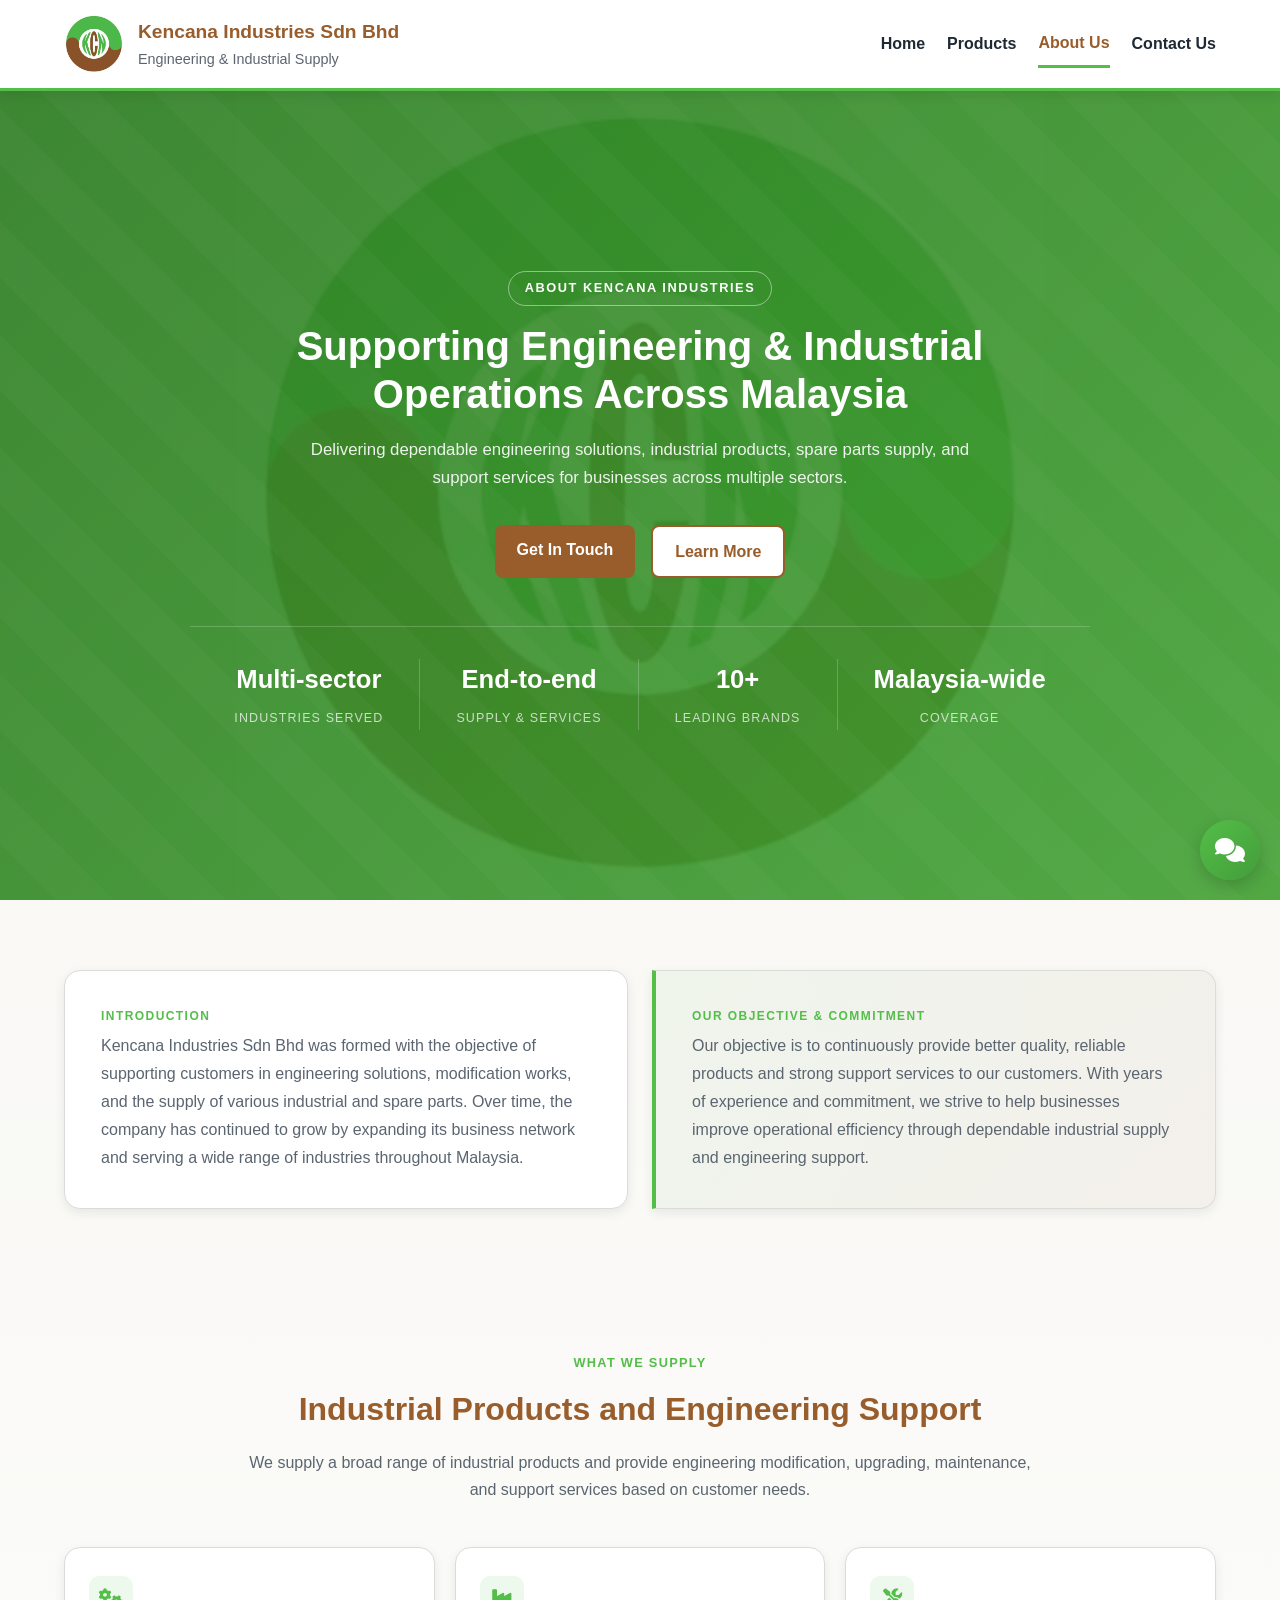
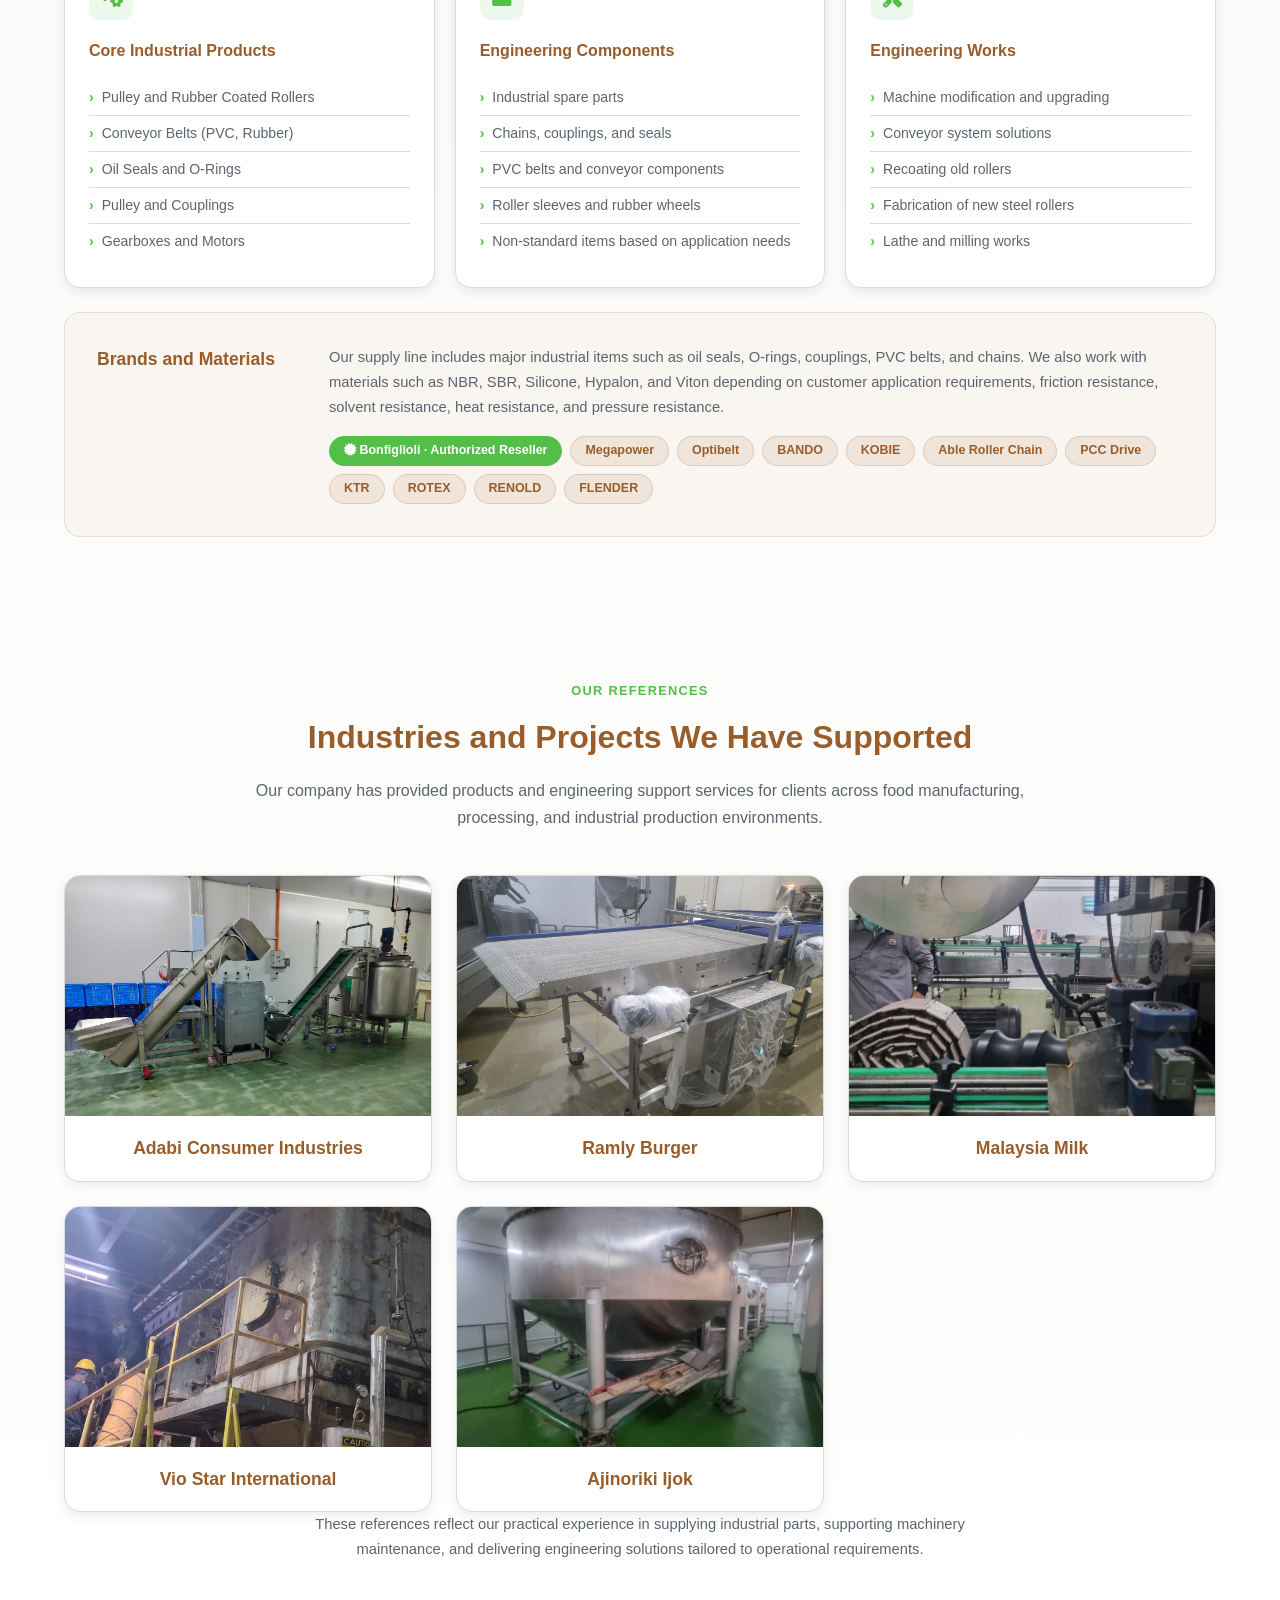
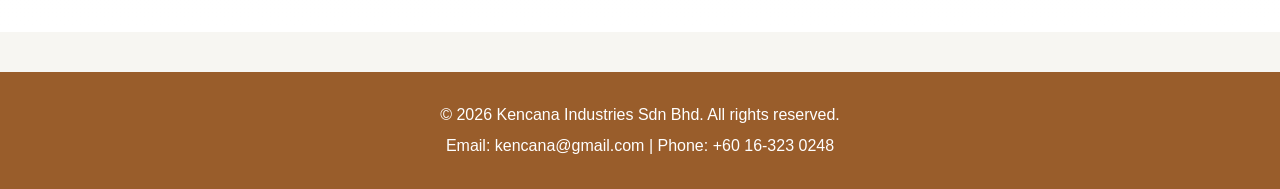
==== about-us.html @ c1263720 "Initial commit: Kencana Industries website Co-Authored-By: Claude Opus 5.5 <noreply@anthropic.com>" ====
<!DOCTYPE html>
<html lang="en">

<head>
  <meta charset="UTF-8">
  <meta name="viewport" content="width=device-width, initial-scale=1.0">
  <title>About Us | Kencana Industries Sdn Bhd</title>
  <meta name="description" content="About Kencana Industries: engineering works, conveyor solutions, roller recoating and industrial spare parts supply for food and manufacturing plants across Malaysia.">
  <link rel="icon" href="images/logo/kisb-logo.jpeg">
  <link rel="stylesheet" href="css/style.css?v=18">
  <link rel="stylesheet" href="css/about-us.css?v=18">
  <link rel="stylesheet" href="https://cdnjs.cloudflare.com/ajax/libs/font-awesome/6.5.2/css/all.min.css">
</head>

<body>
  <header class="site-header">
    <div class="container nav-wrapper">
      <a href="index.html" class="brand">
        <img src="images/logo/kisb-logo.jpeg" alt="Kencana Industries Logo" class="logo">
        <div class="brand-text">
          <h1>Kencana Industries Sdn Bhd</h1>
          <p>Engineering &amp; Industrial Supply</p>
        </div>
      </a>

      <button class="menu-toggle" id="menu-toggle" aria-label="Toggle menu">
        ☰
      </button>

      <nav class="main-nav" id="main-nav">
        <ul class="nav-list">
          <li><a href="index.html">Home</a></li>

          <li class="dropdown">
            <a href="products/product-home.html">Products</a>
            <ul class="dropdown-menu">
              <li><a href="products/bonfiglioli.html">Bonfiglioli</a></li>
              <li><a href="products/couplings.html">Couplings</a></li>
            </ul>
          </li>

          <li><a href="about-us.html" class="active">About Us</a></li>
          <li><a href="contact-us.html">Contact Us</a></li>
        </ul>
      </nav>
    </div>
  </header>

  <main class="about-page">

    <!-- HERO -->
    <section class="about-hero">
      <div class="container">
        <span class="section-tag">About Kencana Industries</span>
        <h2>Supporting Engineering &amp; Industrial Operations Across Malaysia</h2>
        <p>
          Delivering dependable engineering solutions, industrial products, spare parts supply,
          and support services for businesses across multiple sectors.
        </p>

        <div class="hero-buttons">
          <a href="contact-us.html" class="btn btn-primary">Get In Touch</a>
          <a href="#about-intro" class="btn btn-secondary learn-more-btn">Learn More</a>
        </div>

        <div class="hero-stats">
          <div class="hero-stat">
            <strong>Multi-sector</strong>
            <span>Industries served</span>
          </div>
          <div class="hero-stat">
            <strong>End-to-end</strong>
            <span>Supply &amp; services</span>
          </div>
          <div class="hero-stat">
            <strong>10+</strong>
            <span>Leading brands</span>
          </div>
          <div class="hero-stat">
            <strong>Malaysia-wide</strong>
            <span>Coverage</span>
          </div>
        </div>
      </div>
    </section>

    <!-- INTRO -->
    <section class="about-intro section-spacing" id="about-intro">
      <div class="container about-grid">
        <div class="about-card">
          <h3>Introduction</h3>
          <p>
            Kencana Industries Sdn Bhd was formed with the objective of supporting customers in
            engineering solutions, modification works, and the supply of various industrial and
            spare parts. Over time, the company has continued to grow by expanding its business
            network and serving a wide range of industries throughout Malaysia.
          </p>
        </div>

        <div class="about-card highlight-card">
          <h3>Our Objective &amp; Commitment</h3>
          <p>
            Our objective is to continuously provide better quality, reliable products and strong
            support services to our customers. With years of experience and commitment, we strive
            to help businesses improve operational efficiency through dependable industrial supply
            and engineering support.
          </p>
        </div>
      </div>
    </section>

    <!-- SUPPLY -->
    <section class="about-products section-spacing">
      <div class="container">
        <div class="section-heading">
          <span>What We Supply</span>
          <h3>Industrial Products and Engineering Support</h3>
          <p>
            We supply a broad range of industrial products and provide engineering modification,
            upgrading, maintenance, and support services based on customer needs.
          </p>
        </div>

        <div class="supply-grid">
          <div class="supply-card">
            <div class="supply-icon"><i class="fas fa-cogs"></i></div>
            <h4>Core Industrial Products</h4>
            <ul>
              <li>Pulley and Rubber Coated Rollers</li>
              <li>Conveyor Belts (PVC, Rubber)</li>
              <li>Oil Seals and O-Rings</li>
              <li>Pulley and Couplings</li>
              <li>Gearboxes and Motors</li>
            </ul>
          </div>

          <div class="supply-card">
            <div class="supply-icon"><i class="fas fa-industry"></i></div>
            <h4>Engineering Components</h4>
            <ul>
              <li>Industrial spare parts</li>
              <li>Chains, couplings, and seals</li>
              <li>PVC belts and conveyor components</li>
              <li>Roller sleeves and rubber wheels</li>
              <li>Non-standard items based on application needs</li>
            </ul>
          </div>

          <div class="supply-card">
            <div class="supply-icon"><i class="fas fa-tools"></i></div>
            <h4>Engineering Works</h4>
            <ul>
              <li>Machine modification and upgrading</li>
              <li>Conveyor system solutions</li>
              <li>Recoating old rollers</li>
              <li>Fabrication of new steel rollers</li>
              <li>Lathe and milling works</li>
            </ul>
          </div>
        </div>

        <div class="brands-box">
          <div class="brands-left">
            <h4>Brands and Materials</h4>
          </div>
          <div class="brands-right">
            <p>
              Our supply line includes major industrial items such as oil seals, O-rings, couplings,
              PVC belts, and chains. We also work with materials such as NBR, SBR, Silicone,
              Hypalon, and Viton depending on customer application requirements, friction resistance,
              solvent resistance, heat resistance, and pressure resistance.
            </p>
            <div class="brand-pills">
              <a href="products/bonfiglioli.html" class="brand-pill brand-pill-featured"><i class="fas fa-certificate"></i> Bonfiglioli &middot; Authorized Reseller</a>
              <span class="brand-pill">Megapower</span>
              <span class="brand-pill">Optibelt</span>
              <span class="brand-pill">BANDO</span>
              <span class="brand-pill">KOBIE</span>
              <span class="brand-pill">Able Roller Chain</span>
              <span class="brand-pill">PCC Drive</span>
              <span class="brand-pill">KTR</span>
              <span class="brand-pill">ROTEX</span>
              <span class="brand-pill">RENOLD</span>
              <span class="brand-pill">FLENDER</span>
            </div>
          </div>
        </div>
      </div>
    </section>

    <!-- REFERENCES -->
    <section class="references section-spacing" id="references">
      <div class="container">
        <div class="section-heading">
          <span>Our References</span>
          <h3>Industries and Projects We Have Supported</h3>
          <p>
            Our company has provided products and engineering support services for clients across
            food manufacturing, processing, and industrial production environments.
          </p>
        </div>

        <div class="reference-grid">
          <div class="reference-card">
            <img src="images/about/adabi-1.jpg" alt="Adabi Consumer Industries project">
            <h4>Adabi Consumer Industries</h4>
          </div>

          <div class="reference-card">
            <img src="images/about/ramly-1.jpg" alt="Ramly Burger project">
            <h4>Ramly Burger</h4>
          </div>

          <div class="reference-card">
            <img src="images/about/malaysia-milk-1.jpg" alt="Malaysia Milk project">
            <h4>Malaysia Milk</h4>
          </div>

          <div class="reference-card">
            <img src="images/about/vio-star-1.jpg" alt="Vio Star International project">
            <h4>Vio Star International</h4>
          </div>

          <div class="reference-card">
            <img src="images/about/ajinoriki-1.jpg" alt="Ajinoriki Ijok project">
            <h4>Ajinoriki Ijok</h4>
          </div>
        </div>

        <div class="reference-note">
          <p>
            These references reflect our practical experience in supplying industrial parts,
            supporting machinery maintenance, and delivering engineering solutions tailored to
            operational requirements.
          </p>
        </div>
      </div>
    </section>

  </main>

  <footer class="site-footer">
    <div class="container footer-content">
      <p>&copy; 2026 Kencana Industries Sdn Bhd. All rights reserved.</p>
      <p>Email: kencana@gmail.com | Phone: +60 16-323 0248</p>
    </div>
  </footer>

  <div class="floating-contact">
    <div class="floating-items">
      <a href="https://wa.me/60163230248?text=Hi%2C%20I%20came%20across%20Kencana%20Industries%20and%20would%20like%20to%20enquire%20about%20your%20products."
        class="floating-item whatsapp" target="_blank" rel="noopener noreferrer">
        <span class="tooltip">WhatsApp Us</span>
        <img src="images/logo/whatsapp.png" alt="WhatsApp">
      </a>

      <a href="mailto:kencana@gmail.com?subject=Website%20Enquiry" class="floating-item email">
        <span class="tooltip">Email Us</span>
        <span class="icon">&#9993;</span>
      </a>

      <a href="tel:+60163230248" class="floating-item phone">
        <span class="tooltip">Call Us</span>
        <span class="icon">&#9742;</span>
      </a>
    </div>

    <button class="floating-main" id="floatingMain" aria-label="Open contact options">
      <i class="fas fa-comments"></i>
    </button>
  </div>

  <script src="js/main.js?v=18"></script>
</body>

</html>
---- css/style.css ----
:root {
  --primary-green: #53be48;
  --primary-brown: #995d2b;
  --light-bg: #f7f6f2;
  --white: #ffffff;
  --dark-text: #1f2933;
  --muted-text: #5b6570;
  --border-color: #d9ddd7;
  --hover-green: #449d3b;
  --hover-brown: #7d4c23;
  --shadow: 0 4px 12px rgba(0, 0, 0, 0.08);
  --shadow-strong: 0 6px 18px rgba(0, 0, 0, 0.18);
  --transition: 0.3s ease;
  --radius: 8px;
  --header-height: 91px; /* logo 60px + padding 2x14px + border 3px */
}

/* ─── Reset ─── */
* {
  margin: 0;
  padding: 0;
  box-sizing: border-box;
}

/* ─── Base ─── */
body {
  font-family: Arial, Helvetica, sans-serif;
  line-height: 1.6;
  background-color: var(--light-bg);
  color: var(--dark-text);
}

img {
  display: block;
  max-width: 100%;
}

a {
  color: inherit;
  text-decoration: none;
}

button {
  font: inherit;
}

.container {
  width: 90%;
  max-width: 1200px;
  margin: 0 auto;
}

/* ─── Header / Navigation ─── */
.site-header {
  position: sticky;
  top: 0;
  z-index: 1000;
  background: var(--white);
  border-bottom: 3px solid var(--primary-green);
  box-shadow: var(--shadow);
}

.nav-wrapper {
  display: flex;
  align-items: center;
  justify-content: space-between;
  padding: 14px 0;
}

.brand {
  display: flex;
  align-items: center;
  gap: 14px;
  color: var(--dark-text);
}

.logo {
  width: 60px;
  height: 60px;
  object-fit: cover;
  border-radius: 50%;
}

.brand-text h1 {
  font-size: 1.2rem;
  color: var(--primary-brown);
}

.brand-text p {
  font-size: 0.9rem;
  color: var(--muted-text);
}

.menu-toggle {
  display: none;
  font-size: 1.8rem;
  color: var(--primary-brown);
  background: none;
  border: none;
  cursor: pointer;
}

.main-nav {
  display: block;
}

.nav-list {
  display: flex;
  align-items: center;
  gap: 22px;
  list-style: none;
}

.nav-list > li {
  position: relative;
}

.nav-list > li > a {
  display: inline-block;
  padding: 10px 0;
  font-weight: 600;
  color: var(--dark-text);
  transition: var(--transition);
}

.nav-list > li > a:hover {
  color: var(--primary-green);
}

.nav-list > li > a.active {
  color: var(--primary-brown);
  border-bottom: 3px solid var(--primary-green);
}

/* ─── Dropdown ─── */
.dropdown-menu {
  position: absolute;
  top: 100%;
  left: 0;
  min-width: 210px;
  display: none;
  overflow: hidden;
  list-style: none;
  background: var(--white);
  border: 1px solid var(--border-color);
  border-radius: var(--radius);
  box-shadow: var(--shadow);
}

.dropdown-menu.show {
  display: block;
}

/* Hover-to-open only on desktop with a mouse; touch screens use tap (see main.js) */
@media (hover: hover) and (min-width: 769px) {
  .dropdown:hover .dropdown-menu {
    display: block;
  }
}

.dropdown-menu li a {
  display: block;
  padding: 12px 14px;
  font-weight: 500;
  color: var(--dark-text);
}

.dropdown-menu li a:hover {
  color: var(--primary-green);
  background-color: var(--light-bg);
}

/* ─── Buttons ─── */
.btn {
  display: inline-block;
  padding: 12px 22px;
  font-weight: bold;
  border-radius: var(--radius);
  transition: var(--transition);
}

.btn-primary {
  color: var(--white);
  background-color: var(--primary-brown);
}

.btn-primary:hover {
  background-color: var(--hover-brown);
}

.btn-secondary {
  color: var(--primary-brown);
  background-color: var(--white);
  border: 2px solid var(--primary-brown);
}

.btn-secondary:hover {
  color: var(--white);
  background-color: var(--primary-brown);
}

/* ─── Banner Slider ─── */
.banner-slider {
  position: relative;
  width: 100%;
  height: calc(100vh - var(--header-height));
  height: calc(100dvh - var(--header-height));
  min-height: 460px; /* keeps text from being cut off on short / landscape screens */
  overflow: hidden;
}

.slide {
  position: absolute;
  inset: 0;
  display: flex;
  align-items: center;
  justify-content: center;
  text-align: center;
  opacity: 0;
  transition: opacity 0.9s ease;
  pointer-events: none;
}

.slide.active {
  opacity: 1;
  pointer-events: auto;
}

/* Overlay for readability on all slides */
.slide::after {
  content: "";
  position: absolute;
  inset: 0;
  background: rgba(0, 0, 0, 0.38);
  z-index: 1;
}

/* About slide: deep green with a faint grid, text left + project photo collage right */
.slide-about {
  background:
    linear-gradient(rgba(255, 255, 255, 0.035) 1px, transparent 1px) 0 0 / 48px 48px,
    linear-gradient(90deg, rgba(255, 255, 255, 0.035) 1px, transparent 1px) 0 0 / 48px 48px,
    radial-gradient(circle 500px at 80% 40%, rgba(83, 190, 72, 0.35), transparent 70%),
    linear-gradient(135deg, #143d12 0%, #1f5a1a 50%, #2d7d22 100%);
}

.slide-about::after {
  display: none;
}

.slide-content.about-slide {
  display: grid;
  /* minmax(0, …) keeps the 50/50 split even when the text is long */
  grid-template-columns: minmax(0, 1.1fr) minmax(0, 1fr);
  align-items: center;
  gap: 56px;
  width: 100%; /* slides are flex items and would otherwise shrink to fit */
  max-width: 1160px;
  text-align: left;
}

.about-slide .slide-label {
  color: var(--white);
  background: rgba(255, 255, 255, 0.12);
}

.about-slide h2 {
  font-size: clamp(1.8rem, 3.2vw, 2.7rem);
}

.about-slide p {
  margin-left: 0;
}

.about-slide .hero-buttons {
  justify-content: flex-start;
}

.about-slide-stats {
  display: flex;
  margin-bottom: 30px;
}

.about-slide-stats div {
  padding: 0 22px;
  border-left: 2px solid var(--primary-green);
}

.about-slide-stats div:first-child {
  padding-left: 0;
  border-left: none;
}

.about-slide-stats strong {
  display: block;
  font-size: 1.3rem;
  line-height: 1.2;
  white-space: nowrap;
  color: var(--white);
}

.about-slide-stats span {
  white-space: nowrap;
  font-size: 0.72rem;
  letter-spacing: 0.08em;
  text-transform: uppercase;
  color: rgba(255, 255, 255, 0.7);
}

/* Photo collage */
.about-slide-gallery {
  position: relative;
  display: grid;
  grid-template-columns: 1fr 1fr;
  grid-template-rows: 230px 190px;
  gap: 14px;
}

.about-slide-gallery figure {
  position: relative;
  overflow: hidden;
  border-radius: 14px;
  box-shadow: 0 16px 36px rgba(0, 0, 0, 0.35);
}

.about-slide-gallery .gallery-main {
  grid-column: 1 / -1;
}

.about-slide-gallery img {
  width: 100%;
  height: 100%;
  object-fit: cover;
  transition: transform 6s ease;
}

.slide-about.active .about-slide-gallery img {
  transform: scale(1.06); /* slow zoom while the slide is showing */
}

.about-slide-gallery figcaption {
  position: absolute;
  left: 10px;
  bottom: 10px;
  max-width: calc(100% - 20px);
  padding: 4px 12px;
  overflow: hidden;
  white-space: nowrap;
  text-overflow: ellipsis;
  font-size: 0.75rem;
  font-weight: 700;
  color: var(--dark-text);
  background: rgba(255, 255, 255, 0.92);
  border-radius: 999px;
}

.gallery-badge {
  position: absolute;
  top: -20px;
  right: 20px;
  display: flex;
  align-items: center;
  gap: 10px;
  max-width: 220px;
  padding: 12px 16px;
  font-size: 0.8rem;
  font-weight: 700;
  line-height: 1.35;
  color: var(--primary-brown);
  background: var(--white);
  border-radius: 12px;
  box-shadow: 0 12px 28px rgba(0, 0, 0, 0.3);
}

.gallery-badge i {
  font-size: 1.3rem;
  color: var(--primary-green);
}

.slide-bonfiglioli {
  background:
    radial-gradient(circle 420px at 78% 50%, rgba(83, 190, 72, 0.22), transparent 70%),
    linear-gradient(135deg, #16202a 0%, #1f2933 55%, #26352a 100%);
}

/* Keep the logo card bright: no dark overlay on this slide */
.slide-bonfiglioli::after {
  display: none;
}

.slide-content.bf-slide {
  display: grid;
  grid-template-columns: minmax(0, 1.4fr) minmax(0, 1fr);
  align-items: center;
  gap: 50px;
  width: 100%;
  max-width: 1100px;
  text-align: left;
}

.bf-slide .slide-label {
  color: var(--white);
  background: var(--primary-green);
  border-color: var(--primary-green);
}

.bf-slide p {
  margin-left: 0;
}

.bf-slide .hero-buttons {
  justify-content: flex-start;
}

.bf-slide-badge {
  display: flex;
  flex-direction: column;
  align-items: center;
  gap: 16px;
  padding: 34px 30px 24px;
  background: var(--white);
  border-radius: 18px;
  box-shadow: 0 20px 50px rgba(0, 0, 0, 0.35);
}

.bf-slide-badge img {
  width: 100%;
  max-width: 300px;
}

.bf-slide-badge span {
  width: 100%;
  padding-top: 14px;
  text-align: center;
  font-size: 0.9rem;
  font-weight: 700;
  letter-spacing: 0.14em;
  text-transform: uppercase;
  color: var(--primary-brown);
  border-top: 1px solid var(--border-color);
}

.slide-products {
  background: url('../images/background/bg-1.jpg') center center / cover no-repeat;
}

.slide-video {
  background: #000;
}

/* Slide content */
.slide-content {
  position: relative;
  z-index: 2;
  color: #fff;
  padding: 0 20px;
  max-width: 820px;
}

.slide-label {
  display: inline-block;
  margin-bottom: 14px;
  padding: 5px 18px;
  font-size: 0.78rem;
  font-weight: 700;
  letter-spacing: 0.14em;
  text-transform: uppercase;
  border: 1.5px solid rgba(255, 255, 255, 0.6);
  border-radius: 999px;
  color: rgba(255, 255, 255, 0.85);
}

.slide-content h2 {
  font-size: clamp(1.9rem, 5vw, 3rem);
  font-weight: 800;
  line-height: 1.2;
  margin-bottom: 16px;
  letter-spacing: -0.01em;
}

.slide-content p {
  font-size: clamp(0.95rem, 2vw, 1.1rem);
  max-width: 620px;
  margin: 0 auto 28px;
  line-height: 1.7;
  color: rgba(255, 255, 255, 0.88);
}

.hero-buttons {
  display: flex;
  justify-content: center;
  flex-wrap: wrap;
  gap: 14px;
}

/* ─── Slider Navigation Arrows ─── */
.slider-arrow {
  position: absolute;
  top: 50%;
  transform: translateY(-50%);
  z-index: 10;
  width: 48px;
  height: 48px;
  display: grid;
  place-items: center;
  background: rgba(255, 255, 255, 0.15);
  border: 1.5px solid rgba(255, 255, 255, 0.35);
  border-radius: 50%;
  color: #fff;
  font-size: 1.1rem;
  cursor: pointer;
  transition: background 0.25s ease, transform 0.25s ease;
  backdrop-filter: blur(6px);
}

.slider-arrow:hover {
  background: rgba(255, 255, 255, 0.28);
  transform: translateY(-50%) scale(1.08);
}

.slider-arrow.prev { left: 24px; }
.slider-arrow.next { right: 24px; }

/* ─── Slider Dot Indicators ─── */
.slider-dots {
  position: absolute;
  bottom: 22px;
  left: 50%;
  transform: translateX(-50%);
  z-index: 10;
  display: flex;
  gap: 10px;
}

.dot {
  width: 10px;
  height: 10px;
  border-radius: 50%;
  background: rgba(255, 255, 255, 0.45);
  cursor: pointer;
  transition: background 0.3s ease, transform 0.3s ease;
  border: none;
}

.dot.active {
  background: #fff;
  transform: scale(1.3);
}

/* ─── Video Background (slide 3) ─── */
.bg-video {
  position: absolute;
  top: 50%;
  left: 50%;
  min-width: 100%;
  min-height: 100%;
  transform: translate(-50%, -50%);
  object-fit: cover;
  z-index: 0;
  opacity: 0.75;
}

/* ─── Bonfiglioli Partner Strip ─── */
.partner-strip {
  background: var(--white);
  border-bottom: 1px solid var(--border-color);
}

.partner-strip-inner {
  display: flex;
  flex-wrap: wrap;
  align-items: center;
  gap: 16px 32px;
  padding: 22px 0;
}

.partner-logo img {
  width: 170px;
}

.partner-text {
  display: flex;
  flex-direction: column;
  padding-left: 32px;
  border-left: 1px solid var(--border-color);
}

.partner-text strong {
  color: var(--primary-brown);
  font-size: 1.05rem;
}

.partner-text span {
  color: var(--muted-text);
  font-size: 0.9rem;
}

.partner-points {
  display: flex;
  flex-wrap: wrap;
  gap: 8px 22px;
  margin-left: auto;
  list-style: none;
}

.partner-points li {
  display: flex;
  align-items: center;
  gap: 7px;
  font-size: 0.9rem;
  font-weight: 600;
}

.partner-points i {
  color: var(--primary-green);
}

/* ─── Intro Section ─── */
.intro-section {
  padding: 60px 0;
  text-align: center;
}

.intro-section h3 {
  margin-bottom: 16px;
  font-size: 1.8rem;
  color: var(--primary-brown);
}

.intro-section p {
  max-width: 800px;
  margin: 0 auto;
  color: var(--muted-text);
}

/* ─── Footer ─── */
.site-footer {
  margin-top: 40px;
  padding: 24px 0;
  color: var(--white);
  background-color: var(--primary-brown);
}

.footer-content {
  text-align: center;
}

.footer-content p {
  margin: 6px 0;
}

/* ─── Floating Contact Menu ─── */
.floating-contact {
  position: fixed;
  right: 20px;
  bottom: 20px;
  z-index: 3000;
  display: flex;
  flex-direction: column;
  align-items: flex-end;
  overflow: visible;
}

.floating-items {
  display: flex;
  flex-direction: column;
  gap: 10px;
  margin-bottom: 12px;
  padding: 10px;
  border-radius: 999px;
  box-shadow: var(--shadow);
  background: var(--white);
  border: 1px solid var(--border-color);
  opacity: 0;
  visibility: hidden;
  transform: translateY(8px) scale(0.98);
  transform-origin: bottom right;
  transition: var(--transition);
  overflow: visible;
}

.floating-contact:hover .floating-items,
.floating-contact.active .floating-items {
  opacity: 1;
  visibility: visible;
  transform: translateY(0) scale(1);
}

.floating-main {
  width: 60px;
  height: 60px;
  display: grid;
  place-items: center;
  color: var(--white);
  background: linear-gradient(135deg, var(--primary-green), var(--hover-green));
  border: none;
  border-radius: 50%;
  cursor: pointer;
  box-shadow: var(--shadow-strong);
  transition: var(--transition);
}

.floating-main:hover {
  transform: scale(1.08);
}

.floating-main i {
  font-size: 24px;
  line-height: 1;
}

.floating-item {
  position: relative;
  overflow: visible;
  display: flex;
  align-items: center;
  justify-content: center;
  width: 52px;
  height: 52px;
  border-radius: 50%;
  background: var(--white);
  border: 1px solid var(--border-color);
  box-shadow: 0 3px 10px rgba(0, 0, 0, 0.12);
  transition: transform var(--transition), box-shadow var(--transition), border-color var(--transition);
  z-index: 1;
}

.floating-item:hover {
  transform: scale(1.08);
  box-shadow: 0 5px 14px rgba(0, 0, 0, 0.16);
  z-index: 2;
}

.floating-item img,
.floating-item .icon {
  display: flex;
  align-items: center;
  justify-content: center;
  width: 24px;
  height: 24px;
}

.floating-item img {
  object-fit: contain;
}

.floating-item .icon {
  font-size: 22px;
  line-height: 1;
  font-weight: 600;
}

.floating-item.whatsapp {
  background: #25d366;
  border-color: #25d366;
}

.floating-item.email {
  background: var(--white);
  color: var(--primary-brown);
  border-color: var(--primary-brown);
}

.floating-item.phone {
  background: var(--white);
  color: var(--dark-text);
  border-color: var(--dark-text);
}

/* ─── Tooltip ─── */
.tooltip {
  position: absolute;
  top: 50%;
  right: calc(100% + 12px);
  transform: translateY(-50%);
  padding: 8px 12px;
  font-size: 0.82rem;
  line-height: 1;
  color: var(--white);
  background: var(--dark-text);
  border-radius: 999px;
  white-space: nowrap;
  opacity: 0;
  visibility: hidden;
  pointer-events: none;
  z-index: 99999;
  box-shadow: 0 4px 10px rgba(0, 0, 0, 0.15);
  transition: opacity 0.2s ease, visibility 0.2s ease, transform 0.2s ease;
}

.tooltip::after {
  content: "";
  position: absolute;
  top: 50%;
  right: -5px;
  transform: translateY(-50%);
  border-width: 5px 0 5px 5px;
  border-style: solid;
  border-color: transparent transparent transparent var(--dark-text);
}

.floating-item:hover .tooltip {
  opacity: 1;
  visibility: visible;
  transform: translateY(-50%) translateX(-2px);
}

/* ─── Responsive ─── */

/* Large monitors */
@media (min-width: 1600px) {
  .container {
    max-width: 1400px;
  }

  .slide-content {
    max-width: 960px;
  }

  .intro-section p {
    max-width: 900px;
    font-size: 1.05rem;
  }
}

/* Laptops and tablets: keep slide content clear of the arrows */
@media (max-width: 1400px) {
  .slide-content {
    padding: 0 90px;
  }
}

/* Short laptop screens (e.g. 1366x768): tighten the two-column slides */
@media (min-width: 1101px) and (max-height: 780px) {
  .about-slide h2,
  .bf-slide h2 {
    font-size: 2.3rem;
    margin-bottom: 12px;
  }

  .about-slide p,
  .bf-slide p {
    font-size: 1rem;
    margin-bottom: 20px;
  }

  .about-slide .slide-label,
  .bf-slide .slide-label {
    margin-bottom: 10px;
  }

  .about-slide-stats {
    margin-bottom: 22px;
  }

  .about-slide-gallery {
    grid-template-rows: 200px 160px;
  }
}

/* Small laptops and tablets */
@media (max-width: 1100px) {
  /* About slide: drop the photo collage, center the text */
  .slide-content.about-slide {
    grid-template-columns: 1fr;
    text-align: center;
  }

  .about-slide p {
    margin-left: auto;
  }

  .about-slide .hero-buttons,
  .about-slide-stats {
    justify-content: center;
  }

  .about-slide-gallery {
    display: none;
  }
}

/* Tablets and smaller */
@media (max-width: 768px) {
  .nav-wrapper {
    flex-wrap: wrap;
  }

  .menu-toggle {
    display: block;
  }

  .main-nav {
    display: none;
    width: 100%;
    margin-top: 12px;
  }

  .main-nav.show {
    display: block;
  }

  .nav-list {
    flex-direction: column;
    align-items: flex-start;
    gap: 0;
    padding-top: 10px;
    background: var(--white);
    border-top: 1px solid var(--border-color);
  }

  .nav-list > li {
    width: 100%;
  }

  .nav-list > li > a {
    width: 100%;
    padding: 12px 0;
  }

  .dropdown-menu {
    position: static;
    min-width: 0;
    display: none;
    margin-bottom: 8px;
    background: #f2f5ef;
    border: none;
    border-radius: 6px;
    box-shadow: none;
  }

  .brand-text h1 {
    font-size: 1rem;
  }

  .brand-text p {
    font-size: 0.8rem;
  }

  .main-nav {
    max-height: calc(100dvh - var(--header-height));
    overflow-y: auto;
  }

  .slide-content {
    padding: 0 64px; /* room for the arrows */
  }

  /* Bonfiglioli slide: stack with a compact logo card on top */
  .slide-content.bf-slide {
    grid-template-columns: 1fr;
    gap: 22px;
    text-align: center;
  }

  .bf-slide p {
    margin-left: auto;
  }

  .bf-slide .hero-buttons {
    justify-content: center;
  }

  .bf-slide-badge {
    order: -1;
    justify-self: center;
    gap: 8px;
    padding: 14px 22px 10px;
    border-radius: 12px;
  }

  .bf-slide-badge img {
    max-width: 170px;
  }

  .bf-slide-badge span {
    padding-top: 8px;
    font-size: 0.72rem;
  }

  .partner-strip-inner {
    flex-direction: column;
    text-align: center;
  }

  .partner-text {
    padding-left: 0;
    border-left: none;
  }

  .partner-points {
    justify-content: center;
    margin-left: 0;
  }

  .intro-section {
    padding: 44px 0;
  }

  .intro-section h3 {
    font-size: 1.5rem;
  }

  .slider-arrow {
    width: 38px;
    height: 38px;
    font-size: 0.9rem;
  }

  .slider-arrow.prev { left: 12px; }
  .slider-arrow.next { right: 12px; }

  .tooltip {
    display: none;
  }

  .floating-contact {
    right: 16px;
    bottom: 16px;
  }

  .floating-items {
    gap: 8px;
    padding: 8px;
    margin-bottom: 10px;
  }

  .floating-main {
    width: 56px;
    height: 56px;
  }

  .floating-main i {
    font-size: 22px;
  }

  .floating-item {
    width: 48px;
    height: 48px;
  }

  .floating-item img,
  .floating-item .icon {
    width: 22px;
    height: 22px;
  }

  .floating-item .icon {
    font-size: 20px;
  }
}

/* Phones */
@media (max-width: 480px) {
  :root {
    --header-height: 69px; /* logo 46px + padding 2x10px + border 3px */
  }

  .nav-wrapper {
    padding: 10px 0;
  }

  .brand {
    gap: 10px;
  }

  .logo {
    width: 46px;
    height: 46px;
  }

  .brand-text h1 {
    font-size: 0.92rem;
    line-height: 1.3;
  }

  .brand-text p {
    display: none;
  }

  /* Swipe and dots are enough on phones; arrows would cover the text */
  .slider-arrow {
    display: none;
  }

  .slide-content {
    padding: 0 20px;
  }

  .bf-slide-badge img {
    max-width: 140px;
  }

  .bf-slide h2 {
    font-size: 1.6rem;
  }

  .bf-slide .slide-label {
    padding: 5px 12px;
    font-size: 0.66rem;
    letter-spacing: 0.08em;
    white-space: nowrap;
  }

  .about-slide-text {
    min-width: 0; /* never let the stats widen the slide past the screen */
  }

  .about-slide-stats div {
    padding: 0 10px;
  }

  .about-slide-stats strong {
    font-size: 0.95rem;
  }

  .about-slide-stats span {
    white-space: normal;
    font-size: 0.6rem;
  }

  .hero-buttons .btn {
    padding: 11px 18px;
  }

  .footer-content p {
    font-size: 0.9rem;
  }
}
---- css/about-us.css ----
html {
  scroll-behavior: smooth;
}

.about-page {
  background: linear-gradient(to bottom, #f7f6f2 0%, #ffffff 100%);
}

.section-spacing {
  padding: 70px 0;
}

/* ── HERO ── */
.about-hero {
  min-height: calc(100vh - var(--header-height));
  min-height: calc(100dvh - var(--header-height));
  display: flex;
  align-items: center;
  justify-content: center;
  padding: 90px 0 80px;
  background:
    linear-gradient(135deg, rgba(45, 125, 34, 0.92), rgba(63, 160, 48, 0.9)),
    url("../images/logo/kisb-logo.jpeg") center/contain no-repeat;
  color: var(--white);
  text-align: center;
  position: relative;
  overflow: hidden;
}

.about-hero::before {
  content: '';
  position: absolute;
  inset: 0;
  background: repeating-linear-gradient(45deg,
      transparent,
      transparent 40px,
      rgba(255, 255, 255, 0.025) 40px,
      rgba(255, 255, 255, 0.025) 80px);
  pointer-events: none;
}

.about-hero .container {
  max-width: 900px;
  position: relative;
}

.section-tag {
  display: inline-block;
  margin-bottom: 16px;
  padding: 6px 16px;
  font-size: 0.8rem;
  font-weight: 700;
  letter-spacing: 0.12em;
  text-transform: uppercase;
  color: var(--white);
  border: 1px solid rgba(255, 255, 255, 0.45);
  border-radius: 999px;
}

.about-hero h2 {
  margin-bottom: 18px;
  font-size: 2.5rem;
  line-height: 1.2;
}

.about-hero>.container>p {
  max-width: 680px;
  margin: 0 auto 0;
  font-size: 1.05rem;
  opacity: 0.9;
  line-height: 1.7;
}

.hero-buttons {
  display: flex;
  justify-content: center;
  gap: 16px;
  flex-wrap: wrap;
  margin-top: 32px;
}

.learn-more-btn {
  scroll-behavior: smooth;
}

/* Hero stats bar */
.hero-stats {
  display: flex;
  justify-content: center;
  flex-wrap: wrap;
  margin-top: 48px;
  padding-top: 32px;
  border-top: 1px solid rgba(255, 255, 255, 0.2);
  gap: 0;
}

.hero-stat {
  padding: 0 36px;
  border-right: 1px solid rgba(255, 255, 255, 0.2);
  text-align: center;
}

.hero-stat:last-child {
  border-right: none;
}

.hero-stat strong {
  display: block;
  font-size: 1.6rem;
  font-weight: 700;
  color: #fff;
  margin-bottom: 4px;
}

.hero-stat span {
  font-size: 0.78rem;
  color: rgba(255, 255, 255, 0.72);
  text-transform: uppercase;
  letter-spacing: 0.09em;
}

/* ── INTRO ── */
.about-grid {
  display: grid;
  grid-template-columns: repeat(2, 1fr);
  gap: 24px;
}

.about-card {
  padding: 36px;
  background: var(--white);
  border: 1px solid var(--border-color);
  border-radius: 16px;
  box-shadow: var(--shadow);
}

.about-card h3 {
  margin-bottom: 6px;
  font-size: 0.75rem;
  font-weight: 700;
  text-transform: uppercase;
  letter-spacing: 0.12em;
  color: var(--primary-green);
}

.about-card p {
  color: var(--muted-text);
  font-size: 1rem;
  line-height: 1.75;
}

.highlight-card {
  background: linear-gradient(135deg, rgba(83, 190, 72, 0.06), rgba(153, 93, 43, 0.06));
  border-left: 4px solid var(--primary-green);
  border-radius: 0 16px 16px 0;
}

/* ── SECTION HEADING ── */
.section-heading {
  max-width: 800px;
  margin: 0 auto 44px;
  text-align: center;
}

.section-heading span {
  display: inline-block;
  margin-bottom: 10px;
  color: var(--primary-green);
  font-weight: 700;
  text-transform: uppercase;
  letter-spacing: 0.1em;
  font-size: 0.8rem;
}

.section-heading h3 {
  margin-bottom: 14px;
  font-size: 2rem;
  color: var(--primary-brown);
}

.section-heading p {
  color: var(--muted-text);
  line-height: 1.7;
}

/* ── SUPPLY CARDS ── */
.supply-grid {
  display: grid;
  grid-template-columns: repeat(3, 1fr);
  gap: 20px;
  margin-bottom: 24px;
}

.supply-card {
  padding: 28px 24px;
  background: var(--white);
  border: 1px solid var(--border-color);
  border-radius: 16px;
  box-shadow: var(--shadow);
  transition: transform 0.3s ease, box-shadow 0.3s ease;
}

.supply-card:hover {
  transform: translateY(-6px);
  box-shadow: 0 12px 28px rgba(0, 0, 0, 0.1);
}

.supply-icon {
  width: 44px;
  height: 44px;
  background: rgba(83, 190, 72, 0.1);
  border-radius: 10px;
  display: flex;
  align-items: center;
  justify-content: center;
  margin-bottom: 18px;
}

.supply-icon i {
  font-size: 1.2rem;
  color: var(--primary-green);
}

.supply-card h4 {
  margin-bottom: 16px;
  font-size: 1rem;
  color: var(--primary-brown);
}

.supply-card ul {
  padding-left: 0;
  list-style: none;
}

.supply-card li {
  font-size: 0.88rem;
  color: var(--muted-text);
  padding: 7px 0;
  border-bottom: 1px solid var(--border-color);
  display: flex;
  align-items: flex-start;
  gap: 8px;
  line-height: 1.5;
}

.supply-card li:last-child {
  border-bottom: none;
}

.supply-card li::before {
  content: '›';
  color: var(--primary-green);
  font-weight: 700;
  flex-shrink: 0;
}

/* ── BRANDS BOX ── */
.brands-box {
  display: grid;
  grid-template-columns: 200px 1fr;
  gap: 32px;
  align-items: start;
  padding: 32px;
  background: #f9f5f0;
  border: 1px solid rgba(153, 93, 43, 0.15);
  border-radius: 16px;
}

.brands-left h4 {
  font-size: 1.1rem;
  color: var(--primary-brown);
  margin-bottom: 8px;
}

.brands-right p {
  color: var(--muted-text);
  font-size: 0.92rem;
  line-height: 1.7;
  margin-bottom: 16px;
}

.brand-pills {
  display: flex;
  flex-wrap: wrap;
  gap: 8px;
}

.brand-pill {
  font-size: 0.78rem;
  font-weight: 600;
  color: var(--primary-brown);
  background: rgba(153, 93, 43, 0.1);
  border: 1px solid rgba(153, 93, 43, 0.2);
  border-radius: 999px;
  padding: 4px 14px;
}

.brand-pill-featured {
  color: var(--white);
  background: var(--primary-green);
  border-color: var(--primary-green);
  transition: var(--transition);
}

.brand-pill-featured:hover {
  background: var(--hover-green);
}

/* ── REFERENCES ── */
.reference-grid {
  display: grid;
  grid-template-columns: repeat(3, 1fr);
  gap: 24px;
}

.reference-card {
  overflow: hidden;
  background: var(--white);
  border: 1px solid var(--border-color);
  border-radius: 16px;
  box-shadow: var(--shadow);
  transition: transform 0.3s ease, box-shadow 0.3s ease;
}

.reference-card:hover {
  transform: translateY(-6px);
  box-shadow: 0 10px 24px rgba(0, 0, 0, 0.12);
}

.reference-card img {
  width: 100%;
  height: 240px;
  object-fit: cover;
}

.reference-card h4 {
  padding: 18px;
  text-align: center;
  font-size: 1.1rem;
  color: var(--primary-brown);
}

.reference-note {
  max-width: 700px;
  margin: 0 auto;
  text-align: center;
}

.reference-note p {
  color: var(--muted-text);
  font-size: 0.92rem;
  line-height: 1.7;
}

/* ── RESPONSIVE ── */
@media (max-width: 992px) {

  .about-grid,
  .supply-grid,
  .reference-grid {
    grid-template-columns: repeat(2, 1fr);
  }

  .about-hero h2 {
    font-size: 2rem;
  }

  .brands-box {
    grid-template-columns: 1fr;
    gap: 16px;
  }

  .hero-stat {
    padding: 0 20px;
  }
}

@media (max-width: 768px) {
  .section-spacing {
    padding: 55px 0;
  }

  .about-hero {
    padding: 64px 0 56px;
  }

  .about-hero h2 {
    font-size: 1.7rem;
  }

  .about-grid,
  .supply-grid,
  .reference-grid {
    grid-template-columns: 1fr;
  }

  .about-card,
  .supply-card,
  .brands-box {
    padding: 24px;
  }

  .section-heading h3 {
    font-size: 1.6rem;
  }

  .hero-stats {
    gap: 16px 0;
  }

  .hero-stat {
    padding: 8px 20px;
    border-right: none;
    border-bottom: 1px solid rgba(255, 255, 255, 0.15);
    width: 50%;
  }

  .hero-stat:nth-child(odd) {
    border-right: 1px solid rgba(255, 255, 255, 0.15);
  }

  .hero-stat:nth-child(3),
  .hero-stat:nth-child(4) {
    border-bottom: none;
  }
}

@media (max-width: 480px) {
  .about-hero h2 {
    font-size: 1.45rem;
  }

  .about-hero>.container>p {
    font-size: 0.95rem;
  }

  .hero-stat {
    padding: 8px 10px;
  }

  .hero-stat strong {
    font-size: 1.15rem;
  }

  .hero-stat span {
    font-size: 0.68rem;
  }

  .section-heading h3 {
    font-size: 1.4rem;
  }

  .reference-card img {
    height: 200px;
  }
}

/* Large monitors */
@media (min-width: 1600px) {
  .about-hero .container {
    max-width: 1000px;
  }

  .about-hero h2 {
    font-size: 2.9rem;
  }

  .reference-card img {
    height: 280px;
  }
}
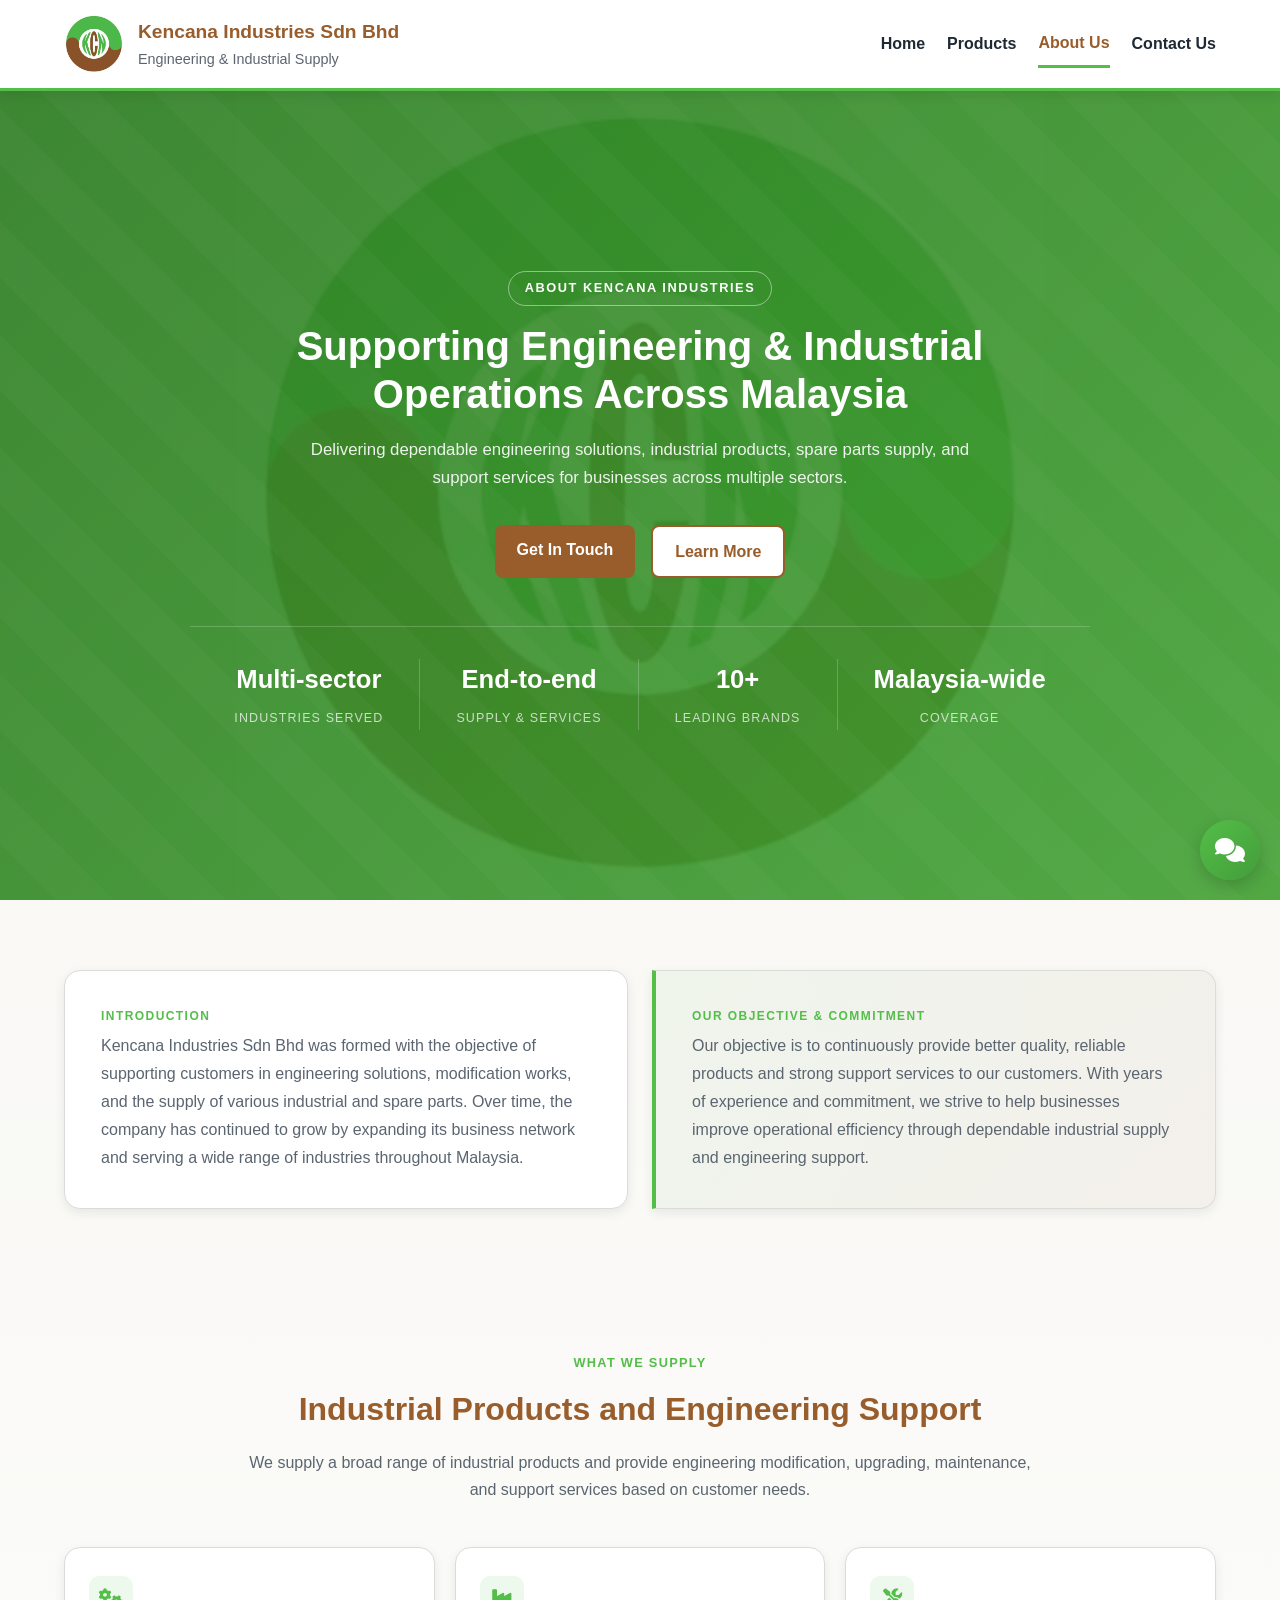
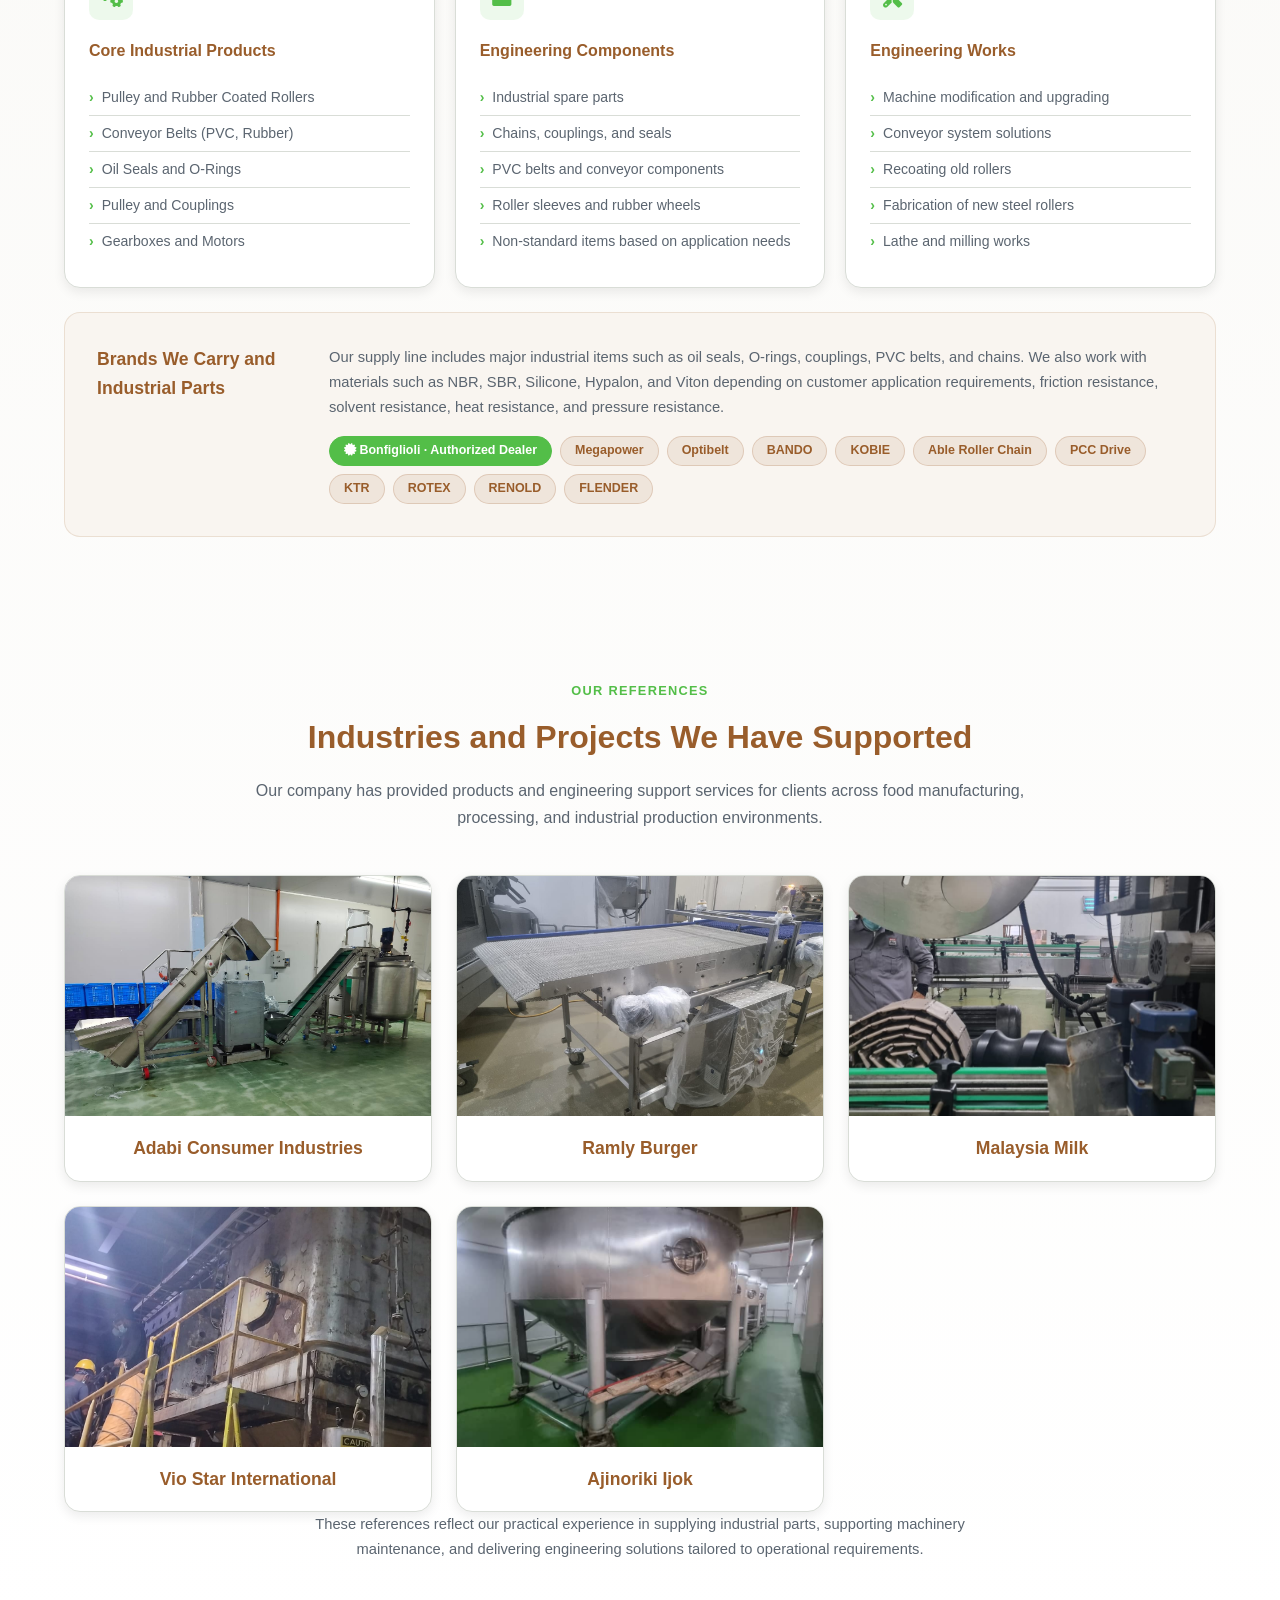
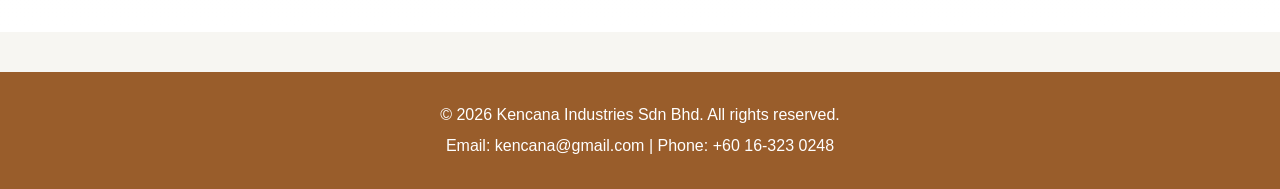
==== commit 291dadc5: "Update wording, product pages and add Industrial Parts page - Rename "Authorized Reseller" to "Autho" ====
--- a/about-us.html
+++ b/about-us.html
@@ -7,7 +7,7 @@
   <title>About Us | Kencana Industries Sdn Bhd</title>
   <meta name="description" content="About Kencana Industries: engineering works, conveyor solutions, roller recoating and industrial spare parts supply for food and manufacturing plants across Malaysia.">
   <link rel="icon" href="images/logo/kisb-logo.jpeg">
-  <link rel="stylesheet" href="css/style.css?v=18">
+  <link rel="stylesheet" href="css/style.css?v=19">
   <link rel="stylesheet" href="css/about-us.css?v=18">
   <link rel="stylesheet" href="https://cdnjs.cloudflare.com/ajax/libs/font-awesome/6.5.2/css/all.min.css">
 </head>
@@ -35,7 +35,8 @@
             <a href="products/product-home.html">Products</a>
             <ul class="dropdown-menu">
               <li><a href="products/bonfiglioli.html">Bonfiglioli</a></li>
-              <li><a href="products/couplings.html">Couplings</a></li>
+              <li><a href="products/couplings.html">Coupling and Elements</a></li>
+              <li><a href="products/industrial-parts.html">Industrial Parts</a></li>
             </ul>
           </li>
 
@@ -161,7 +162,7 @@
 
         <div class="brands-box">
           <div class="brands-left">
-            <h4>Brands and Materials</h4>
+            <h4>Brands We Carry and Industrial Parts</h4>
           </div>
           <div class="brands-right">
             <p>
@@ -171,7 +172,7 @@
               solvent resistance, heat resistance, and pressure resistance.
             </p>
             <div class="brand-pills">
-              <a href="products/bonfiglioli.html" class="brand-pill brand-pill-featured"><i class="fas fa-certificate"></i> Bonfiglioli &middot; Authorized Reseller</a>
+              <a href="products/bonfiglioli.html" class="brand-pill brand-pill-featured"><i class="fas fa-certificate"></i> Bonfiglioli &middot; Authorized Dealer</a>
               <span class="brand-pill">Megapower</span>
               <span class="brand-pill">Optibelt</span>
               <span class="brand-pill">BANDO</span>
--- a/css/style.css
+++ b/css/style.css
@@ -659,6 +659,15 @@
   flex-direction: column;
   align-items: flex-end;
   overflow: visible;
+  /* The hidden menu still takes up space; don't let that empty area catch
+     the mouse (it sits over the slider arrow). Only the button and the
+     visible menu respond. */
+  pointer-events: none;
+}
+
+.floating-items,
+.floating-main {
+  pointer-events: auto;
 }
 
 .floating-items {
